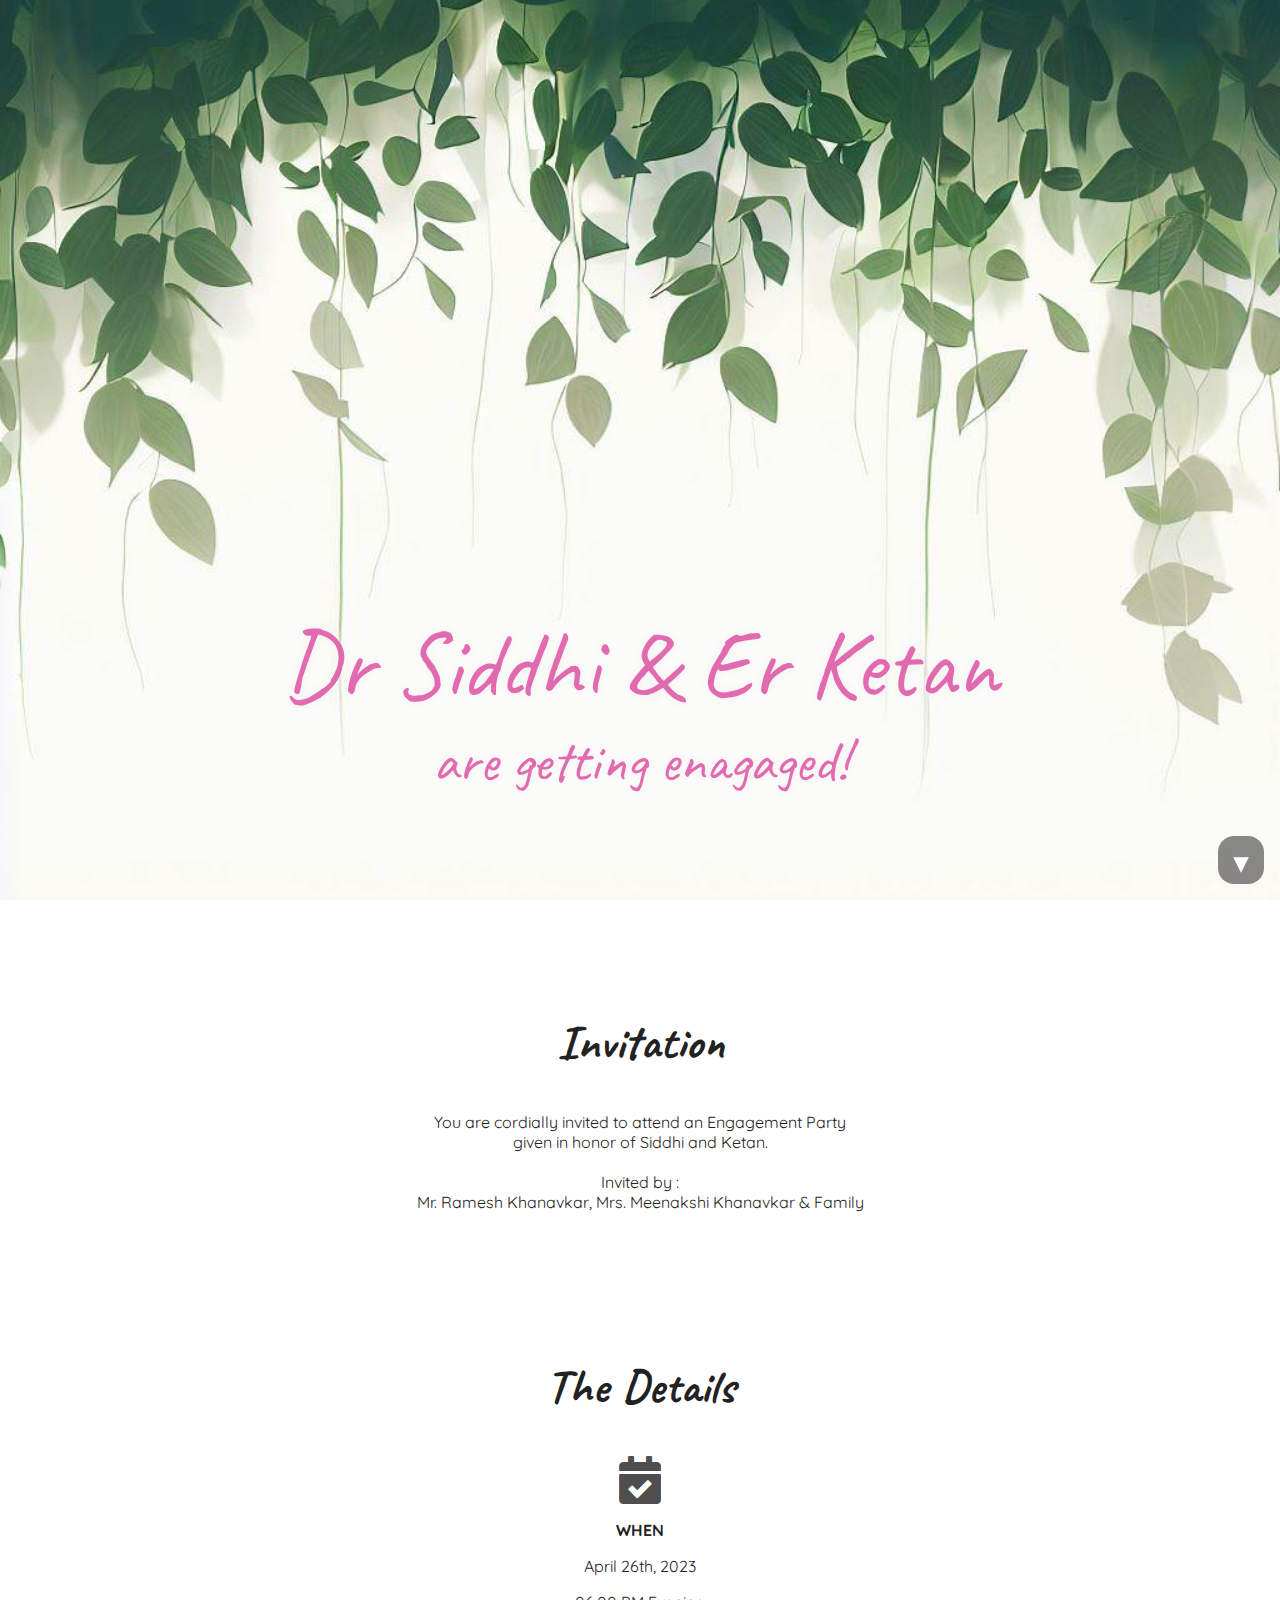
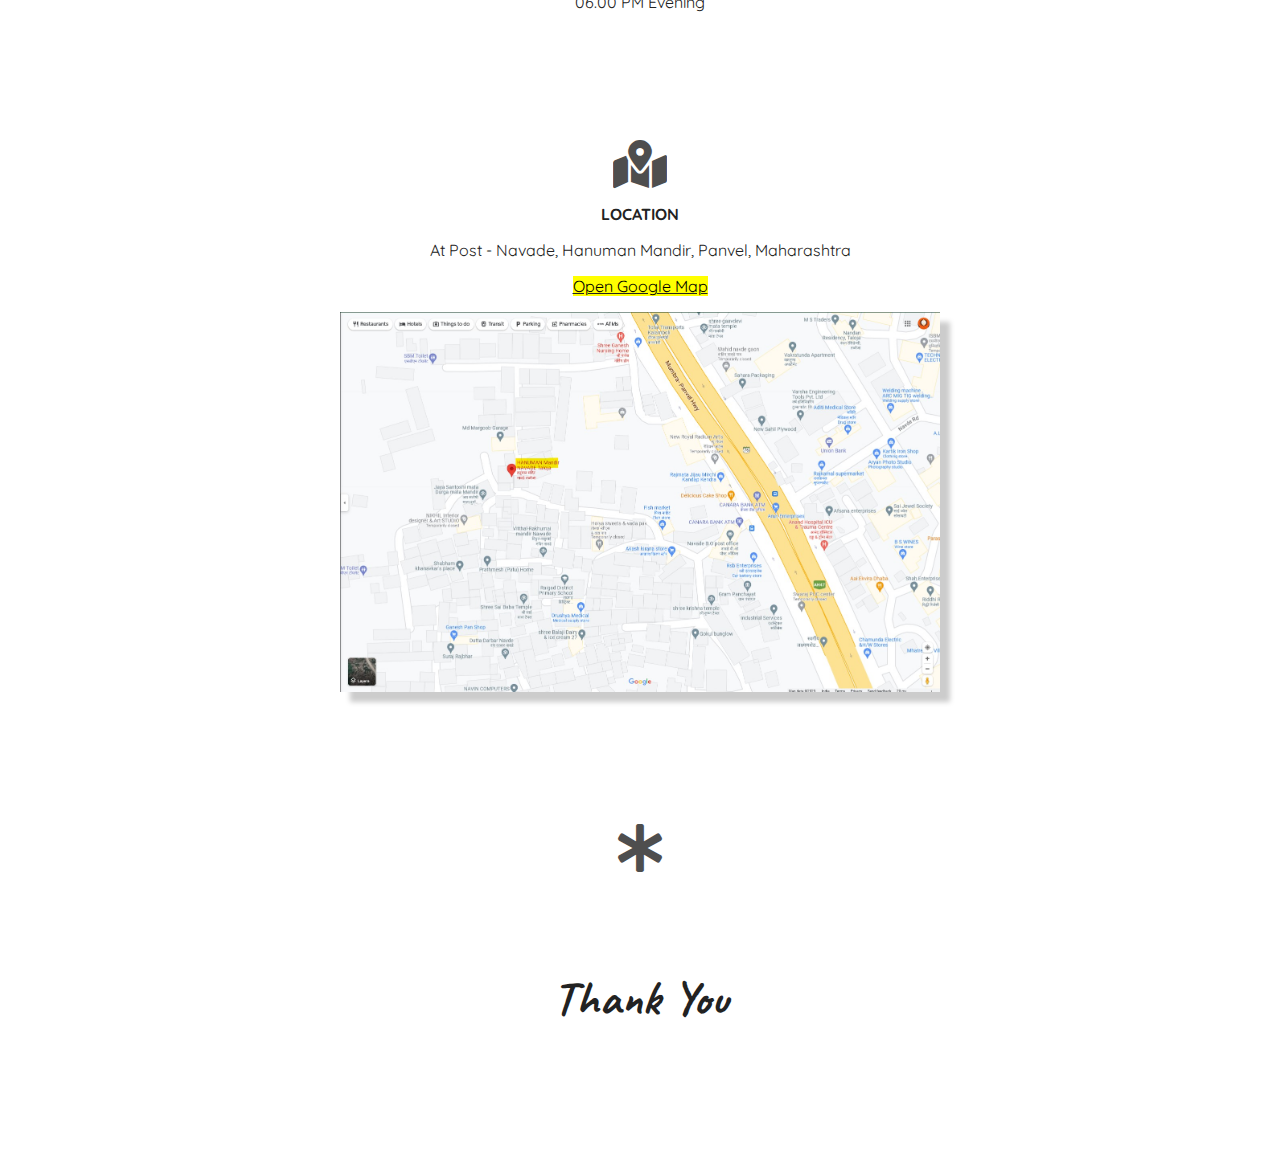
==== index.html @ e368c1d1 "Chnaging folder strcuture" ====
<!DOCTYPE html>
<html lang="en">
  <head>
    <meta charset="UTF-8">
    <title>Siddhi & Ketan Engagement</title>
    <link rel="stylesheet" type="text/css" href="theme.css"> 
    <link rel="stylesheet" type="text/css" href="./icons/css/all.min.css"> 
    <link href="https://fonts.googleapis.com/css?family=Caveat|Quicksand&display=swap" rel="stylesheet">
    <meta name="viewport" content="width=device-width, initial-scale=1">
    <style>
      mark { 
        background-color: yellow;
        color: black;
      }
      </style>
  </head>
  <body>
    <header class="header">
      <h1 class="heading">
        Dr Siddhi & Er Ketan
        <span class="heading-subtext"> are getting enagaged!</span>
      </h1>
    </header>
    <a data-scroll class="fixed-button" href="#rsvp" id="rsvpButton"></a> 
    <section class="section">
      <h2 class="sub-heading">Invitation</h2>
      <p> You are cordially invited to attend an Engagement Party <br>given in honor of Siddhi and Ketan.
        <br>
        <br>Invited by :
        <br>Mr. Ramesh Khanavkar, Mrs. Meenakshi Khanavkar & Family

      </p>
    </section>
    <section class="section">
      <h2 class="sub-heading">The Details</h2>
      <div class="details">
        <i class="fas fa-calendar-check"></i>
        <h3 class="details-heading">When</h3>
        <p>April 26th, 2023</p>
        <a title="Add to Calendar" rel="noopener" target="_blank" rel="nofollow"> 06.00 PM Evening</a>
      </div>
      <div class="details">
        <i class="fas fa-map-marked-alt"></i>
        <h3 class="details-heading">Location</h3>
        <p><a rel="noopener">At Post - Navade, Hanuman Mandir</a>, Panvel, Maharashtra</p>
        <a href="https://www.google.com/maps/place/HANUMAN+Mandir+NAVADE+Taloja/@19.0497257,73.100101,19.33z/data=!4m14!1m7!3m6!1s0x3be7e9faa0718f6b:0x4b920f0572329ea2!2sHANUMAN+Mandir+NAVADE+Taloja!8m2!3d19.0498563!4d73.099515!16s%2Fg%2F1hm33p4fr!3m5!1s0x3be7e9faa0718f6b:0x4b920f0572329ea2!8m2!3d19.0498563!4d73.099515!16s%2Fg%2F1hm33p4fr"><mark>Open Google Map</mark>
        </a>
        <p></p>
        <img class="resort-image" src="./img/resort.jpg" alt="Resort" />
      </div>
      <div class="details">
        <!--<i class="fas fa-suitcase"></i>
        <h3 class="details-heading">Lodging</h3>
        <p>DJ Jazzy Nupitals guitar acoustic bass embarrassing first aisle guitar acoustic bass cheers glitter . Macarena fish aisle aisle wedding, forever happy salad  drunk groomsman overpriced florist embarrassing coworkers tuxedo aisle guitar acoustic bass champagne bouquet. Ring wedding beautiful tuxedo fish toast, veil Bryna aisle centerpieces. Cheers embarrassing bouquet bouquet Bryna overpriced florist DJ Jazzy Nupitals Bryna macarena. DJ Jazzy Nupitals prime rib centerpieces centerpieces cake dessert, cake dessert tuxedo aisle seat covers aisle.</p>
        <p>Church Will chicken unity sparkles Bryna cake dessert, centerpieces aisle Will debt guitar acoustic bass glitter . Magic sparkles father bridesmaid  champagne bouquet wedding mother. Magic first dancing fish chicken champagne debt mother guitar acoustic bass.</p>
      </div>
      <div class="details">
        <i class="fas fa-plane-departure"></i>
        <h3 class="details-heading">Flights</h3>
        <p>Ring wedding beautiful tuxedo fish toast, veil Bryna aisle centerpieces. Cheers embarrassing bouquet bouquet Bryna overpriced florist DJ Jazzy Nupitals Bryna macarena.</p>
        <p>Magic sparkles father bridesmaid  champagne bouquet wedding mother. Magic first dancing fish chicken champagne debt mother guitar acoustic bass.</p>
      </div>-->
      <div class="details">
        <i class="fas fa-asterisk"></i>
        <!--<h3 class="details-heading">Thank You</h3>-->
        <h3 class="sub-heading">Thank You</h3>
        
        <!--<p>Cake dessert mother guitar acoustic bass cheers, uncle joe seat covers guitar acoustic bass macarena seat covers cake dessert embarrassing.</p>
        <p>Also, your presence is the only present we desire. No gift required.</p>-->
      </div>
      <!--<div class="details">
        <i class="fas fa-reply"></i>
       <h3 class="details-heading" id="rsvp">RSVP</h3>
        <p>[Embed your RSVP form here]</p>
        <!-- Include Embedded link of Google Form here in place of # -->
        <!-- <iframe title="RSVP" src="" style="width:100%;" height="960" frameborder="0" marginheight="0" marginwidth="0">Loading…</iframe> -->
      </div> 
    </section>
    <script src="./js/smooth-scroll.polyfills.min.js"></script>
    <script defer>
      var scroll = new SmoothScroll('a[href*="#"]');
      var rsvpButton = document.getElementById('rsvpButton')
      rsvpButton.addEventListener('click',hideButton,false);

      function hideButton() {
        rsvpButton.style.display = 'none';
      }   
    </script>
  </body>
</html>
---- theme.css ----
* {
  font-family: "Quicksand", sans-serif;
  font-size: 16px;
  color: #222;
}
html,
body {
  margin: 0;
  height: 100vh;
  text-align: center;
}
.header {
  background-image: url(./img/hero.jpeg);
  background-repeat: no-repeat;
  background-position: 50% 10%;
  background-attachment: scroll;
  background-size: cover;
  height: 40vh;
  margin: 0;
  padding-top: 60vh;
  /*mask-image: linear-gradient(to bottom, transparent, rgb(255, 255, 255)); /* Change the gradient values as per your requirement 
  -webkit-mask-image: linear-gradient(to bottom, transparent, black); /* For Safari */
  
}
.heading {
  color: #df5ba8e7;
  display: block;
  font-family: "Caveat", cursive;
  font-size: 6em;
  font-weight: normal;
  text-shadow: 0 0 10px #f0efef;
}
.heading-subtext {
  color: #df5ba8e7;
  display: block;
  font-family: "Caveat", cursive;
  font-size: 0.6em;
}
.fixed-button {
  background: rgba(20, 20, 20, 0.5);
  border-radius: 1em;
  bottom: 1em;
  color: white;
  font-weight: bold;
  padding: 1em;
  position: fixed;
  right: 1em;
  text-decoration: none;
  z-index: 9999;
}
.fixed-button::after {
  content: "\25BE";
  display: block;
  font-size: 28px;
  line-height: 0;
  margin-bottom: 6px;
  margin-top: 10px;
  text-align: center;
}
.fixed-button:active,
.fixed-button:hover {
  background: rgba(20, 20, 20, 0.9);
}
.section {
  margin: 0 auto;
  max-width: 600px;
  padding: 1em 2.4em;
}
.sub-heading {
  font-family: "Caveat", cursive;
  font-size: 3em;
  margin-top: 2em;
}
.details {
  margin: 0 auto 8em;
}
.details-heading {
  font-weight: bold;
  text-transform: uppercase;
}
.fas {
  font-size: 3em;
  opacity: 0.8;
}
.resort-image {
  width: 100%;
  box-shadow: 10px 10px 5px #ccc;
}

@media only screen and (max-width: 600px) {
  .heading {
    font-size: 4em;
  }
}
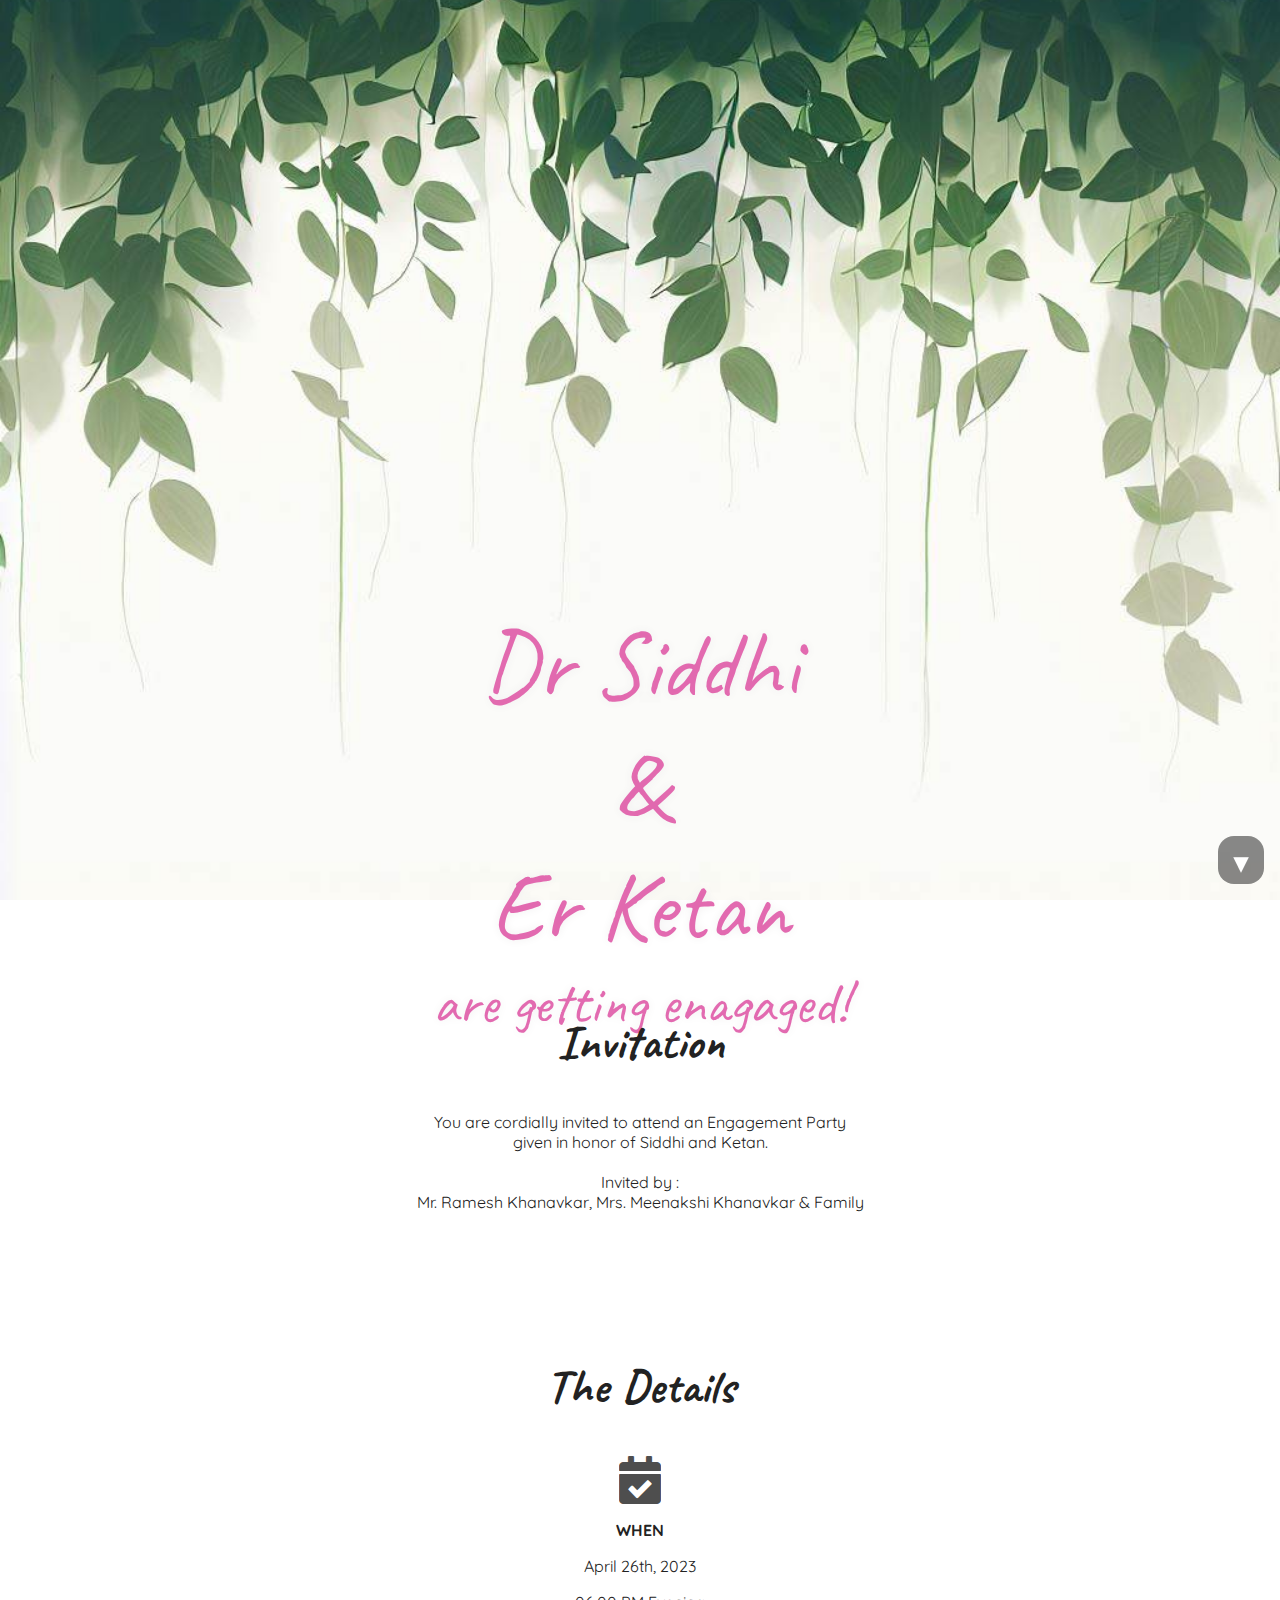
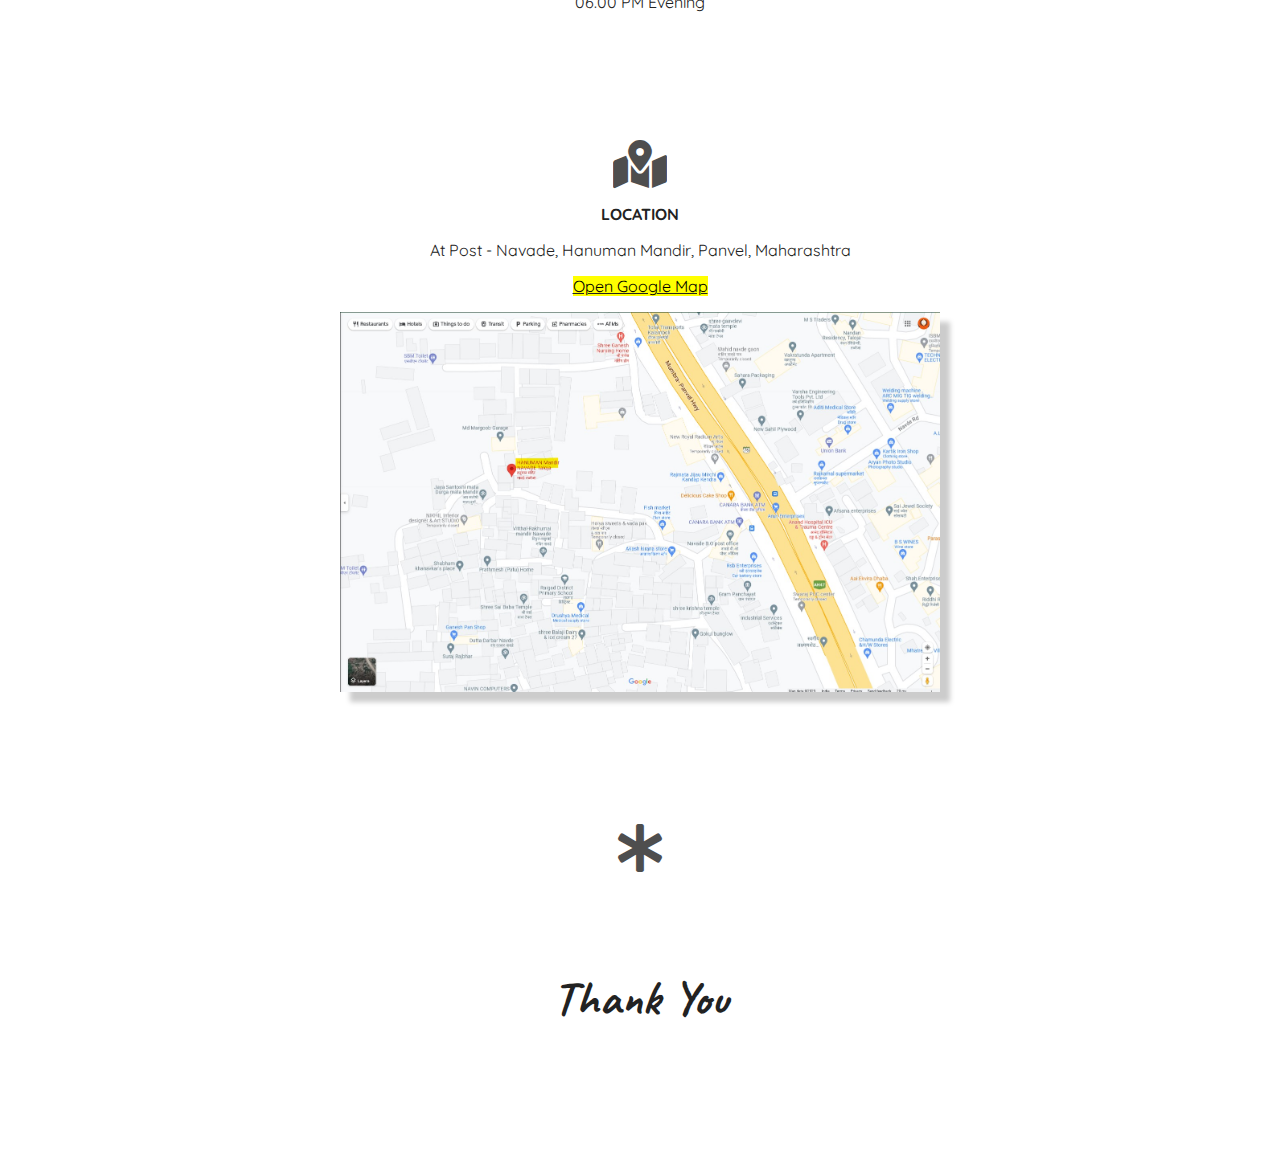
==== commit 04902e45: "get names to next line" ====
--- a/index.html
+++ b/index.html
@@ -17,7 +17,7 @@
   <body>
     <header class="header">
       <h1 class="heading">
-        Dr Siddhi & Er Ketan
+        Dr Siddhi <br>&<br> Er Ketan
         <span class="heading-subtext"> are getting enagaged!</span>
       </h1>
     </header>
